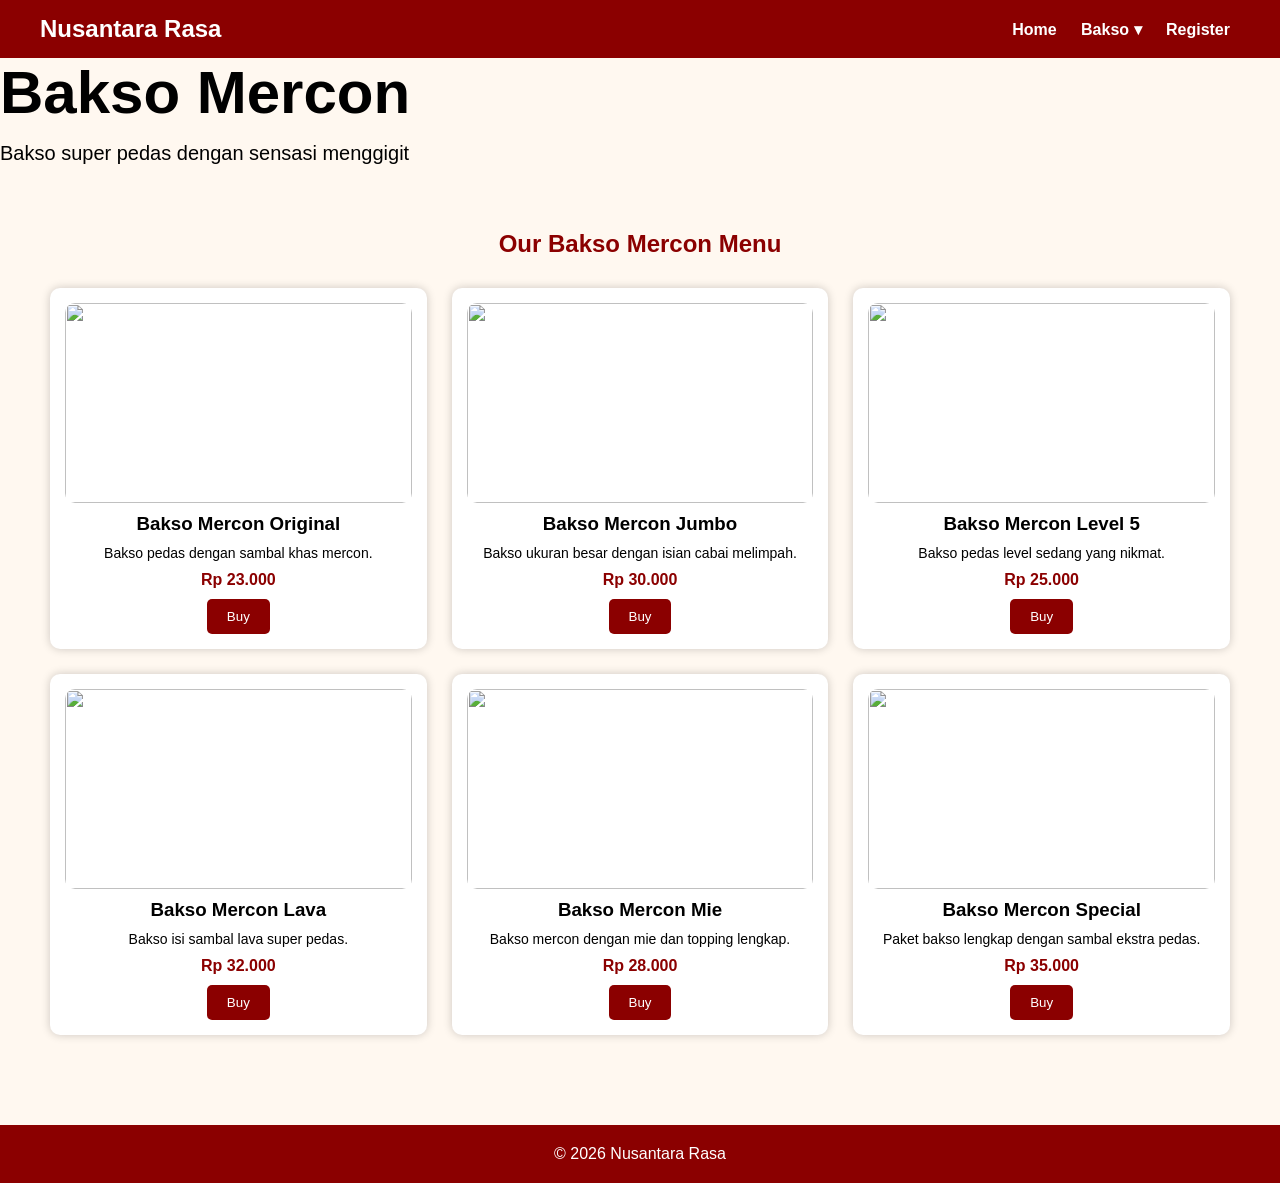
==== bakso_mercon.html @ 4ccc69f5 "Add files via upload" ====
<html>
<head>
<title>Bakso Mercon</title>
<link rel="stylesheet" href="style.css">
</head>

<body>

<header class="navbar">
  <h2>Nusantara Rasa</h2>

  <nav>
    <a href="home.html">Home</a>

    <div class="dropdown">
      <a href="#">Bakso ▾</a>
      <div class="dropdown-content">
        <a href="bakso_urat.html">Bakso Urat</a>
        <a href="bakso_mercon.html">Bakso Mercon</a>
      </div>
    </div>

    <a href="register.html">Register</a>
  </nav>
</header>

<!-- HERO -->
<section class="hero2">
  <div class="hero-text">
    <h1>Bakso Mercon</h1>
    <p>Bakso super pedas dengan sensasi menggigit</p>
  </div>
</section>

<!-- MENU -->
<section class="menu">
  <h2>Our Bakso Mercon Menu</h2>

  <div class="menu-container">

    <div class="card">
      <img src="bameo.jpg">
      <h3>Bakso Mercon Original</h3>
      <p>Bakso pedas dengan sambal khas mercon.</p>
      <h4>Rp 23.000</h4>
      <button>Buy</button>
    </div>

    <div class="card">
      <img src="bameju.jpg">
      <h3>Bakso Mercon Jumbo</h3>
      <p>Bakso ukuran besar dengan isian cabai melimpah.</p>
      <h4>Rp 30.000</h4>
      <button>Buy</button>
    </div>

    <div class="card">
      <img src="bame5.jpg">
      <h3>Bakso Mercon Level 5</h3>
      <p>Bakso pedas level sedang yang nikmat.</p>
      <h4>Rp 25.000</h4>
      <button>Buy</button>
    </div>

    <div class="card">
      <img src="bamela.jpg">
      <h3>Bakso Mercon Lava</h3>
      <p>Bakso isi sambal lava super pedas.</p>
      <h4>Rp 32.000</h4>
      <button>Buy</button>
    </div>

    <div class="card">
      <img src="bamei.jpg">
      <h3>Bakso Mercon Mie</h3>
      <p>Bakso mercon dengan mie dan topping lengkap.</p>
      <h4>Rp 28.000</h4>
      <button>Buy</button>
    </div>

    <div class="card">
      <img src="bamespe.jpg">
      <h3>Bakso Mercon Special</h3>
      <p>Paket bakso lengkap dengan sambal ekstra pedas.</p>
      <h4>Rp 35.000</h4>
      <button>Buy</button>
    </div>

  </div>
</section>

<footer>
  © 2026 Nusantara Rasa
</footer>

</body>
<script>

let buttons = document.querySelectorAll("button");

buttons.forEach(function(btn){
  btn.addEventListener("click", function(){
    alert("Produk berhasil ditambahkan ke cart!");
  });
});

</script>
</html>
---- style.css ----
*{
  margin:0;
  padding:0;
  box-sizing:border-box;
  font-family:Arial;
}

body{
  background:#fff8f0;
}

.hero{
  background:url('banner.png');
  background-size:cover;
  background-position:center;
}

/* NAVBAR */
.navbar{
  background:#8b0000;
  padding:15px 40px;
  display:flex;
  justify-content:space-between;
  align-items:center;
}

.navbar h2{
  color:white;
}

nav a{
  color:white;
  text-decoration:none;
  margin:0 10px;
  font-weight:bold;
}

.dropdown{
  position:relative;
  display:inline-block;
}

.dropdown-content{
  display:none;
  position:absolute;
  background:white;
  min-width:160px;
}

.dropdown-content a{
  color:black;
  padding:12px;
  display:block;
}

.dropdown:hover .dropdown-content{
  display:block;
}

/* HERO */
.hero{
  height:500px;
  background:url('banner.png');
  background-size:cover;
  background-position:center;
  display:flex;
  justify-content:center;
  align-items:center;
  text-align:center;
  color:white;
}

.hero-text h1{
  font-size:60px;
}

.hero-text p{
  margin:15px 0;
  font-size:20px;
}

.btn{
  background:gold;
  padding:12px 25px;
  color:black;
  text-decoration:none;
  border-radius:8px;
  font-weight:bold;
}

/* ABOUT */
.about{
  padding:60px;
  text-align:center;
}

.about h2{
  margin-bottom:20px;
  color:#8b0000;
}

/* FEATURE */
.feature{
  display:flex;
  justify-content:center;
  gap:20px;
  padding:30px;
}

.feature-box{
  background:#8b0000;
  color:white;
  padding:20px;
  border-radius:10px;
  width:220px;
  text-align:center;
}

/* MENU */
.menu{
  padding:50px;
  text-align:center;
}

.menu h2{
  margin-bottom:30px;
  color:#8b0000;
}

.menu-container{
  display:grid;
  grid-template-columns:repeat(3,1fr);
  gap:25px;
}

.card{
  background:white;
  padding:15px;
  border-radius:10px;
  box-shadow:0 0 10px rgba(0,0,0,0.2);
}

.card img{
  width:100%;
  height:200px;
  object-fit:cover;
  border-radius:10px;
}

.card h3{
  margin:10px 0;
}

.card p{
  font-size:14px;
  margin-bottom:10px;
}

.card h4{
  color:#8b0000;
  margin-bottom:10px;
}

.card button{
  background:#8b0000;
  color:white;
  border:none;
  padding:10px 20px;
  border-radius:5px;
  cursor:pointer;
}

/* FOOTER */
footer{
  background:#8b0000;
  color:white;
  text-align:center;
  padding:20px;
  margin-top:40px;
}
.register-section{
  display:flex;
  justify-content:center;
  align-items:center;
  padding:60px;
}

.register-box{
  background:white;
  width:400px;
  padding:40px;
  border-radius:15px;
  box-shadow:0 0 10px rgba(0,0,0,0.2);
}

.register-box h1{
  text-align:center;
  margin-bottom:10px;
  color:#8b0000;
}

.register-box p{
  text-align:center;
  margin-bottom:25px;
}

.register-box form{
  display:flex;
  flex-direction:column;
}

.register-box label{
  margin-top:10px;
  margin-bottom:5px;
  font-weight:bold;
}

.register-box input{
  padding:12px;
  border:1px solid #ccc;
  border-radius:8px;
}

.register-box button{
  margin-top:20px;
  padding:12px;
  background:#8b0000;
  color:white;
  border:none;
  border-radius:8px;
  cursor:pointer;
  font-size:16px;
}
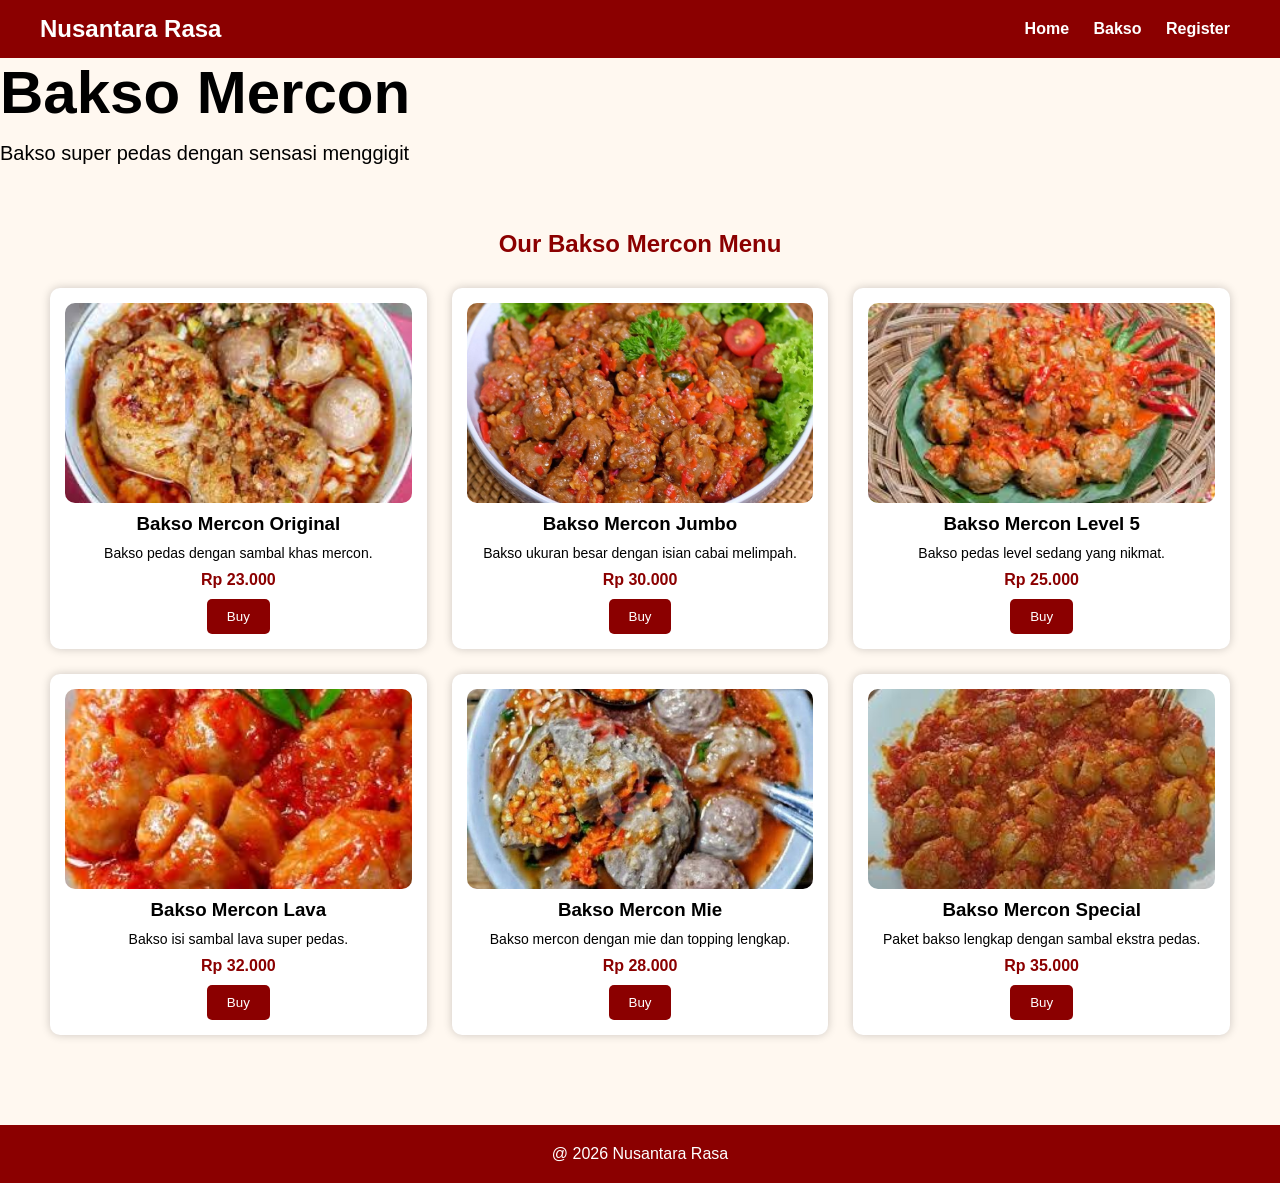
==== commit 464fb424: "Update bakso_mercon.html" ====
--- a/bakso_mercon.html
+++ b/bakso_mercon.html
@@ -13,7 +13,7 @@
     <a href="home.html">Home</a>
 
     <div class="dropdown">
-      <a href="#">Bakso ▾</a>
+      <a href="#">Bakso </a>
       <div class="dropdown-content">
         <a href="bakso_urat.html">Bakso Urat</a>
         <a href="bakso_mercon.html">Bakso Mercon</a>
@@ -90,7 +90,7 @@
 </section>
 
 <footer>
-  © 2026 Nusantara Rasa
+  @ 2026 Nusantara Rasa
 </footer>
 
 </body>
@@ -105,4 +105,4 @@
 });
 
 </script>
-</html>+</html>
